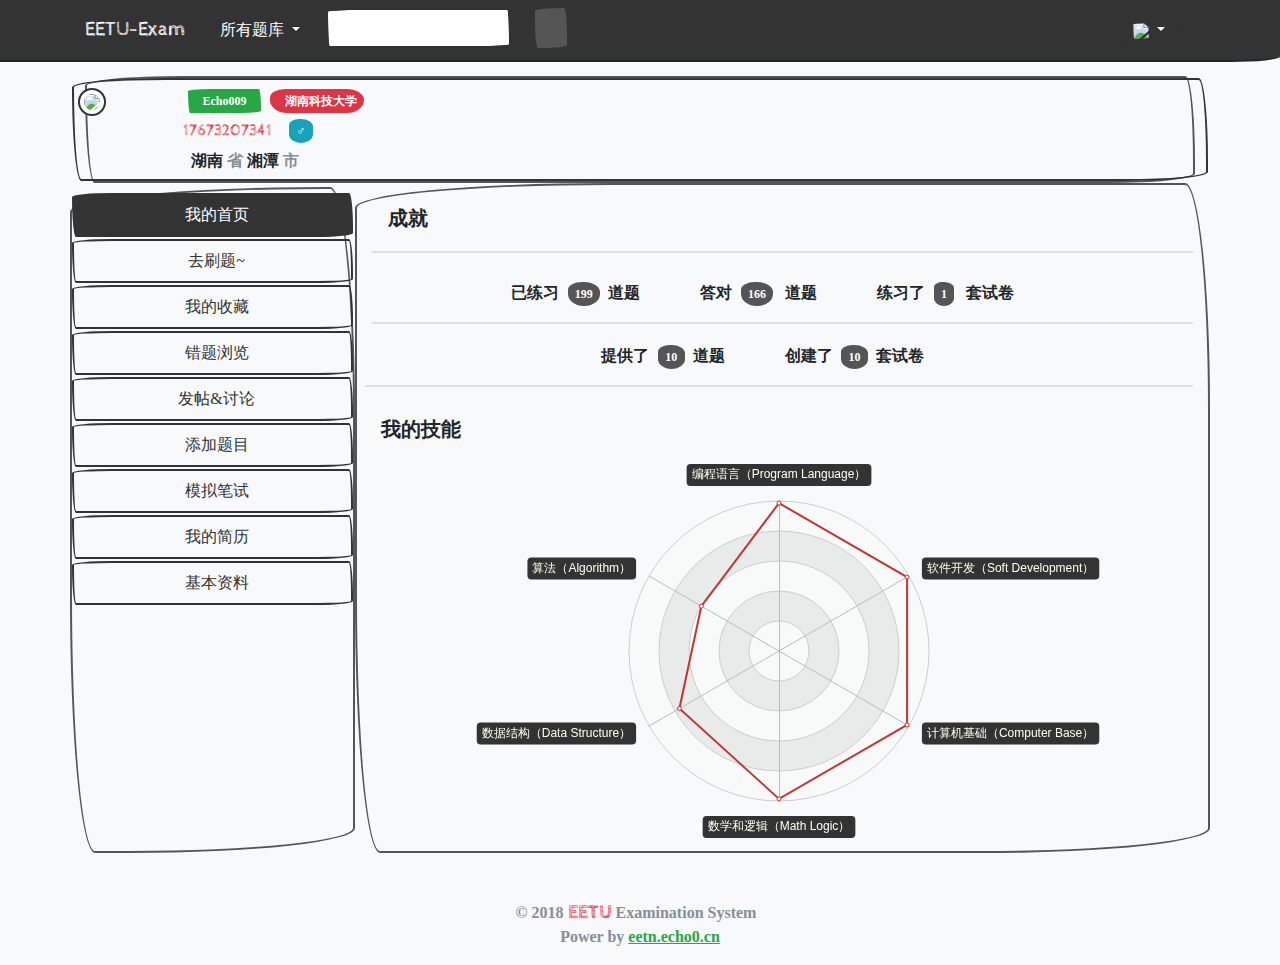
==== page/personal/index.html @ 91b67958 "personal center index page" ====
<!DOCTYPE html>
<html lang="en">
<head>
    <!--
* Author : Ech0
* Email  : ech0.extreme@foxmail.com
* Time   : 05/01/2018 04:28 PM
*-->
    <meta charset="UTF-8">
    <title>个人中心</title>
    <meta name="viewport" content="width=device-width, initial-scale=1, shrink-to-fit=no">
    <!--lib-->
    <script src="../../lib/jquery/jquery.js"></script>
    <link rel="stylesheet" href="../../lib/bootstrap/bootstrap.css">
    <script src="../../lib/bootstrap/popper.js"></script>
    <script src="../../lib/bootstrap/bootstrap.js"></script>
    <script src="../../lib/echarts/echarts.min.js"></script>
    <link rel="stylesheet" href="https://use.fontawesome.com/releases/v5.0.10/css/all.css"
          integrity="sha384-+d0P83n9kaQMCwj8F4RJB66tzIwOKmrdb46+porD/OvrJ+37WqIM7UoBtwHO6Nlg" crossorigin="anonymous">
    <!--sweetalert-->
    <script src="https://unpkg.com/sweetalert/dist/sweetalert.min.js"></script>
    <script src="https://cdn.bootcss.com/store.js/1.3.20/store.js"></script>
    <script src="https://cdn.bootcss.com/axios/0.18.0/axios.js"></script>
    <script src="../../js/constant.js"></script>
    <script src="../../js/common.js"></script>
    <!--todo modify-->
    <link rel="stylesheet" href="../../css/custom.css">

</head>
<body>
<div class="container">
    <div class="navbar navbar-expand-lg fixed-top navbar-dark bg-primary ">
        <div class="container">
            <a href="index.html" class="navbar-brand">EETU-Exam</a>
            <!--菜单按钮-->
            <button class="navbar-toggler" type="button" data-toggle="collapse" data-target="#navbarResponsive"
                    aria-controls="" navbarResponsive aria-expanded="false" aria-label="Toggle navigation">
                <span class="navbar-toggler-icon"></span>
            </button>
            <!--菜单-->
            <div class="collapse navbar-collapse text-center" id="navbarResponsive">
                <ul class="navbar-nav mr-auto">
                    <!--分类下拉框-->
                    <li class="nav-item dropdown ">
                        <div class="nav-link dropdown-toggle btn btn-primary" data-toggle="dropdown"><span
                                id="searchOption" class="pl-2">所有题库</span> <span class="caret"></span></div>
                        <div class="dropdown-menu ">
                            <!--fixed category -->
                            <div class="search-option dropdown-item"><i class="fas fa-terminal"></i>编程语言</div>
                            <div class="search-option dropdown-item"><i class="fas fa-chart-bar"></i></i>算法</div>
                            <div class="search-option dropdown-item"><i class="fab fa-stumbleupon-circle"></i>数据结构</div>
                            <div class="search-option dropdown-item"><i class="fab fa-app-store"></i>数学和逻辑</div>

                            <div class="search-option dropdown-item"><i class="fab fa-connectdevelop"></i>计算机基础</div>
                            <div class="search-option dropdown-item"><i class="fas fa-code"></i>软件开发</div>
                            <hr>
                            <div class="search-option dropdown-item"><i class="fas fa-random"></i>所有题库</div>
                        </div>
                    </li>
                    <li class="nav-item ml-3 ">
                        <!--搜索框-->
                        <form class="form-inline mt-2 mt-md-0 ">
                            <input id="search-keyword" class="form-control mr-sm-2" type="text" placeholder="">
                        </form>
                    </li>
                    <li class="nav-item ml-3 ">
                        <div class="search-btn btn btn-secondary btn-block  my-2 my-sm-0"><i
                                class="h5  mr-1 fas fa-search-plus"></i></div>
                    </li>
                </ul>
                <!--右侧个人选项-->
                <div class="nav navbar-nav float-right ">
                    <div class="nav-item mr-3">
                        <div class="btn-group" role="group" aria-label="Basic example">
                            <div class="btn-group" role="group">
                                <button id="btnGroupDrop2" type="button" class="btn btn-primary dropdown-toggle"
                                        data-toggle="dropdown" aria-haspopup="true" aria-expanded="false">
                                    <img id="nav-head-img" class="rounded"
                                         src="http://p7vng16qv.bkt.clouddn.com/04035c2b-5c7b-49dc-8b2e-8f818f78ae29"
                                         style="max-width: 2.4rem">
                                </button>
                                <div class="dropdown-menu" aria-labelledby="btnGroupDrop2">
                                    <a class="dropdown-item" href="#"><i class="fas fa-heart"></i>题目收藏</a>
                                    <a class="dropdown-item" href="#"><i class="fas fa-book"></i>刷题记录</a>
                                    <a class="dropdown-item" href="#"><i class="fas fa-terminal"></i>我的简历</a>
                                    <a class="dropdown-header" onclick="logout()"> <i
                                            class=" pl-2 h5 fas fa-sign-out-alt"></i>退出</a>
                                </div>
                            </div>
                        </div>
                    </div>


                </div>
            </div>
        </div>
    </div>
    <div class="content mt-3">
        <div id="personal-info-panel" class="panel  w-100 border border-secondary  rounded mt-2">
            <!--base-info-->
            <div class="row border border-primary rounded">
                <!--头像-->
                <div class="col-4 col-lg-1 pl-1 mt-2 pr-1   ">
                    <img id="personal-info-head-img"
                         class="head-img-l img-thumbnail rounded-circle  border border-primary"
                         src="http://p7f7rr200.bkt.clouddn.com/b6463e9a-e8e2-44a6-909b-332887e5d995">
                </div>
                <!--简要信息-->
                <div class="col-6 col-lg-8 mt-2 rounded">
                    <!--username-->
                    <div id="personal-info-username" class="d-inline-block font-weight-bold badge  badge-success">
                        Echo009
                    </div>
                    <div id="personal-info-school" class=" badge badge-pill badge-danger "><i
                            class="fas fa-graduation-cap"></i> 湖南科技大学
                    </div>
                    <div></div>
                    <!--phone-->
                    <div id="personal-info-phone" class="h6 d-inline-block pr-2 mt-2 text-danger">17673207341</div>
                    <!--sex-->
                    <div id="personal-info-sex" class=" badge badge-pill badge-info "> ♂</div>
                    <div></div>
                    <!--email-->
                    <div id="personal-info-email" class="text-muted text-info mt-1"></div>
                    <!--addr-->
                    <div id="personal-info-addr" class="mt-1 h6 font-weight-bold">
                        <i class="fas fa-map-marker mr-2 text-dark"></i> 湖南 <span class="text-muted  "> 省</span> 湘潭<span
                            class="text-muted  "> 市</span>
                    </div>
                </div>
                <!--修改按钮-->
                <div class="col-2 col-lg-1 mt-2 pl-4 offset-lg-2   rounded text-right  ">
                    <div class=" mr-4" data-toggle="tooltip" data-placement="top"
                         title="" data-original-title="修改个人信息">
                        <i class="h5 fas fa-pencil-alt mr-0" style="cursor: pointer"></i>
                    </div>
                </div>
            </div>


        </div>
        <div class="row">
            <!--左侧导航-->
            <div id="nav-group" class="col-md-3 col-12 mt-1 border border-secondary rounded p-0">
                <div class="btn-group-vertical btn-group-toggle w-100 pt-1" data-toggle="buttons">
                    <label class="personal-center-nav btn btn-outline-primary rounded  pb-2 pt-2 mb-1 active "
                           data-target-href="./index.html">
                        <input type="radio" name="options" autocomplete="off" checked="checked">
                        <i class="fas fa-home "></i>我的首页
                    </label>
                    <label class="personal-center-nav btn btn-outline-primary  rounded pb-2 pt-2 mb-1">
                        <input type="radio" name="options" autocomplete="off">
                        <i class="fab fa-codiepie"></i>去刷题~
                    </label>
                    <label class="personal-center-nav btn btn-outline-primary  rounded pb-2 pt-2 mb-1">
                        <input type="radio" name="options" autocomplete="off">
                        <i class="fas fa-heart"></i>我的收藏
                    </label>
                    <label class="personal-center-nav btn btn-outline-primary  rounded pb-2 pt-2 mb-1">
                        <input type="radio" name="options" autocomplete="off">
                        <i class="fas fa-exclamation-circle"></i>错题浏览
                    </label>
                    <label class="personal-center-nav btn btn-outline-primary  rounded pb-2 pt-2 mb-1">
                        <input type="radio" name="options" autocomplete="off">
                        <i class="fas fa-location-arrow"></i>发帖&讨论
                    </label>
                    <label class="personal-center-nav btn btn-outline-primary  rounded pb-2 pt-2 mb-1">
                        <input type="radio" name="options" autocomplete="off">
                        <i class="fas fa-plus-square "></i>添加题目
                    </label>
                    <label class="personal-center-nav btn btn-outline-primary  rounded pb-2 pt-2 mb-1 ">
                        <input type="radio" name="options" autocomplete="off">
                        <i class="fab fa-empire"></i>模拟笔试
                    </label>
                    <label class="personal-center-nav btn btn-outline-primary  rounded pb-2 pt-2 mb-1 ">
                        <input type="radio" name="options" autocomplete="off">
                        <i class="fas fa-address-card"></i>我的简历
                    </label>
                    <label class="personal-center-nav btn btn-outline-primary  rounded pb-2 pt-2 mb-1">
                        <input type="radio" name="options" autocomplete="off">
                        <i class="fas fa-user-secret"></i>基本资料
                    </label>
                </div>
            </div>
            <!--主面板-->
            <div class="col-md-9 col-12 border border-secondary rounded">
                <div class="row">
                    <!--基础统计信息-->
                    <div class="col-12 ">
                        <div class="text-left pl-2 font-weight-bold h5 pt-3"><i class="h3 fas fa-chart-line"></i> 成就
                        </div>
                        <hr>
                    </div>
                    <div class="col-12   mt-2 text-center ">
                        <span class="pr-5"><i class="h4 fas fa-pen-square "></i>已练习 <span
                                class="badge badge-dark badge-pill mr-2">199</span>道题</span>
                        <div class="d-lg-none"></div>

                        <span class="pr-5"><i class="h4 fas fa-check"></i> 答对 <span
                                class="badge badge-dark badge-pill mr-2"> 166  </span> 道题</span>

                        <div class="d-lg-none"></div>
                        <span class="pr-5"><i class="h4 fas fa-dna"></i>练习了 <span
                                class="badge badge-dark badge-pill mr-2"> 1  </span> 套试卷</span>
                        <hr>
                        <span class="pr-5"><i class="h4 far fa-plus-square"></i> 提供了 <span
                                class="badge badge-dark badge-pill mr-2">10</span>道题</span>
                        <div class="d-lg-none"></div>
                        <span class="pr-5"><i class="h4 fas fa-file-alt"></i> 创建了 <span
                                class="badge badge-dark badge-pill mr-2">10</span>套试卷</span>
                    </div>

                    <div class="col-12 pl-2 d-md-block d-none">
                        <hr>
                        <div class="text-left pl-2 font-weight-bold h5 pt-3"><i class="fas fa-circle-notch"></i> 我的技能
                        </div>
                        <div id="skill-radar" class="w-100 " style="height: 25rem">

                        </div>
                    </div>

                </div>

            </div>


        </div>


    </div>
    <div class="mt-5 mb-3 text-muted text-center">
        &copy; 2018 <span class="h5 text-danger font-weight-bold">EETU</span> Examination System &nbsp;
        <div>Power by <a class="text-success" href="http://echo0.cn "> eetn.echo0.cn </a></div>
    </div>
</div>
</body>

<script>

    // 基于准备好的dom，初始化echarts实例
    var myChart = echarts.init(document.getElementById('skill-radar'));

    // 指定图表的配置项和数据
    var option = {
        tooltip: {},
        radar: {
            shape: 'circle',
            name: {
                textStyle: {
                    color: '#ffe',
                    backgroundColor: '#333333',
                    borderRadius: 4,
                    padding: [5, 5]
                }
            },
            indicator: [
                {name: '编程语言（Program Language）', max: 100},
                {name: '算法（Algorithm）', max: 100},
                {name: '数据结构（Data Structure）', max: 100},
                {name: '数学和逻辑（Math Logic）', max: 100},
                {name: '计算机基础（Computer Base）', max: 100},
                {name: '软件开发（Soft Development）', max: 100}
            ]
        },
        series: [{
            name: 'Ability',
            type: 'radar',
            data: [
                {
                    value: [99, 60, 77, 99, 99, 99],
                    name: 'abliity'
                }
            ]
        }]
    };

    // 使用刚指定的配置项和数据显示图表。
    myChart.setOption(option);
    $(function () {

    });

</script>
</html>
---- css/custom.css ----
body {
    padding-top: 60px;
    background-color: #f8f9fa;
    font-family: 微软雅黑 !important;
}

pre {
    background: #f7f7f9
}

@media (min-width: 768px) {
    body > .navbar-transparent {
        box-shadow: none
    }

    body > .navbar-transparent .navbar-nav > .open > a {
        box-shadow: none
    }
}

#home {
    padding-top: 0px
}

#home .navbar {
    transition: box-shadow 200ms ease-in
}

#home .navbar-brand .nav-link {
    display: inline-block;
    margin-right: -30px
}

#home .navbar-brand img {
    display: inline-block;
    margin: 0 10px;
    width: 30px
}

#home .btn {
    padding: 0.6em 0.7em;
    box-shadow: none;
    font-size: 0.7rem
}

.bs-docs-section {
    margin-top: 4em
}

.bs-docs-section .page-header h1 {
    padding: 2rem 0;
    font-size: 3rem
}

.dropdown-menu.show[aria-labelledby="themes"] {
    display: flex;
    width: 420px;
    flex-wrap: wrap
}

.dropdown-menu.show[aria-labelledby="themes"] .dropdown-item {
    width: 33.333%
}

.dropdown-menu.show[aria-labelledby="themes"] .dropdown-item:first-child {
    width: 100%
}

.bs-component {
    position: relative
}

.bs-component + .bs-component {
    margin-top: 1rem
}

.bs-component .card {
    margin-bottom: 1rem
}

.bs-component .modal {
    position: relative;
    top: auto;
    right: auto;
    left: auto;
    bottom: auto;
    z-index: 1;
    display: block
}

.bs-component .modal-dialog {
    width: 90%
}

.bs-component .popover {
    position: relative;
    display: inline-block;
    width: 220px;
    margin: 20px
}

#source-button {
    position: absolute;
    top: 0;
    right: 0;
    z-index: 100;
    font-weight: bold
}

.nav-tabs {
    margin-bottom: 15px
}

.progress {
    margin-bottom: 10px
}

#footer {
    margin: 5em 0
}

#footer li {
    float: left;
    margin-right: 1.5em;
    margin-bottom: 1.5em
}

#footer p {
    clear: left;
    margin-bottom: 0
}

.splash {
    padding: 12em 0 3em;
    background-color: #2196F3;
    color: #fff;
    text-align: center
}

.splash .logo {
    width: 160px
}

.splash h1 {
    font-size: 3em;
    color: #fff
}

.splash #social {
    margin: 2em 0 3em
}

.splash .alert {
    margin: 2em 0;
    border: none
}

.splash .sponsor a {
    color: #fff
}

.section-tout {
    padding: 6em 0 1em;
    border-bottom: 1px solid rgba(0, 0, 0, 0.05);
    background-color: #eaf1f1
}

.section-tout .fa {
    margin-right: 0.2em
}

.section-tout p {
    margin-bottom: 5em
}

.section-preview {
    padding: 4em 0 4em
}

.section-preview .preview {
    margin-bottom: 4em;
    background-color: #eaf1f1
}

.section-preview .preview img {
    max-width: 100%
}

.section-preview .preview .image {
    position: relative
}

.section-preview .preview .image:before {
    box-shadow: inset 0 0 0 1px rgba(0, 0, 0, 0.1);
    position: absolute;
    top: 0;
    left: 0;
    width: 100%;
    height: 100%;
    content: "";
    pointer-events: none
}

.section-preview .preview .options {
    padding: 2em;
    border: 1px solid rgba(0, 0, 0, 0.05);
    border-top: none;
    text-align: center
}

.section-preview .preview .options p {
    margin-bottom: 2em
}

.section-preview .dropdown-menu {
    text-align: left
}

.section-preview .lead {
    margin-bottom: 2em
}

@media (max-width: 767px) {
    .section-preview .image img {
        width: 100%
    }
}

.sponsor img {
    max-width: 100%
}

.sponsor #carbonads {
    max-width: 240px;
    margin: 0 auto
}

.sponsor .carbon-text {
    display: block;
    margin-top: 1em;
    font-size: 12px
}

.sponsor .carbon-poweredby {
    float: right;
    margin-top: 1em;
    font-size: 10px
}

@media (max-width: 767px) {
    .splash {
        padding-top: 8em
    }

    .splash .logo {
        width: 100px
    }

    .splash h1 {
        font-size: 2em
    }

    #banner {
        margin-bottom: 2em;
        text-align: center
    }
}

/*modify by echo009*/
.small-cover-img {
    max-width: 10rem !important;
    margin: auto;
}

.ranking-title {

    font-size: 1rem;
    font-weight: 400;
    line-height: 1.5;
    padding: 0.5rem 1rem;

}

.text-omit {
    text-overflow: ellipsis !important;
}

.form-register {
    width: 100%;
    max-width: 440px;
    padding: 15px;
    margin: 0 auto;
}

.swal-button {
    padding: 7px 19px;
    border-radius: 4px;
    background-color: #78C2AD;
    font-size: 12px;
    border: 1px solid #78C2A0;
    text-shadow: 0px -1px 0px rgba(0, 0, 0, 0.3);
}

/*模态框背景*/
.swal-overlay {
    background-color: rgba(43, 165, 137, 0.45);
}

/*模态框正文*/
.swal-text {
    font-size: medium;
    padding: auto;
    display: block;
    margin: auto;
    text-align: center;
    color: #1b1e21;
}

/*模态框*/
@media screen and (max-width: 780px) {
    .swal-modal {
        width: 300px;
        height: 200px;
        border: 3px solid white;
    }
}

.btn-img {
    width: 32px;
    height: 27px;
    cursor: pointer;
}

.icon {
    width: 1.5rem;
    height: 1.5rem;
    margin-right: 0.5rem;
}

/*卖家模块*/
.seller-module {

}

/*买家模块*/

.buyer-module {

}

/*变更面板链接*/
.panel-link {

}

/*面板*/
.panel {

}

/*大头像*/
.head-img-l {
    margin: auto;
}

/*大象动画*/
#ele-container {
    position: fixed;
    right: 20%;
    top: 60%;
}

.badge {
    margin-left: 0.3rem !important;
}

/**
搜索选项，导航栏下拉菜单
 */
.search-option {
}

@media (min-width: 768px) {
    .h-md-180 {
        height: 180px;
    }
}

.big-cover-img {
    margin: auto;
}

.detail-store-cover-img {
    width: 6.3rem;
    height: 6.3rem;
}
item {
    margin-right:4rem;
}
i{
    margin-right:0.5rem !important;
}
/**
商品
 */
.product {
    cursor: pointer!important;
}
td{
    vertical-align: middle !important;
}

.vcenter {
    display: inline-block !important;
    vertical-align: middle !important;
    float: none !important;
}

.cart-container {
}
/**
 店铺checkbox
 */
.store-selector {
}
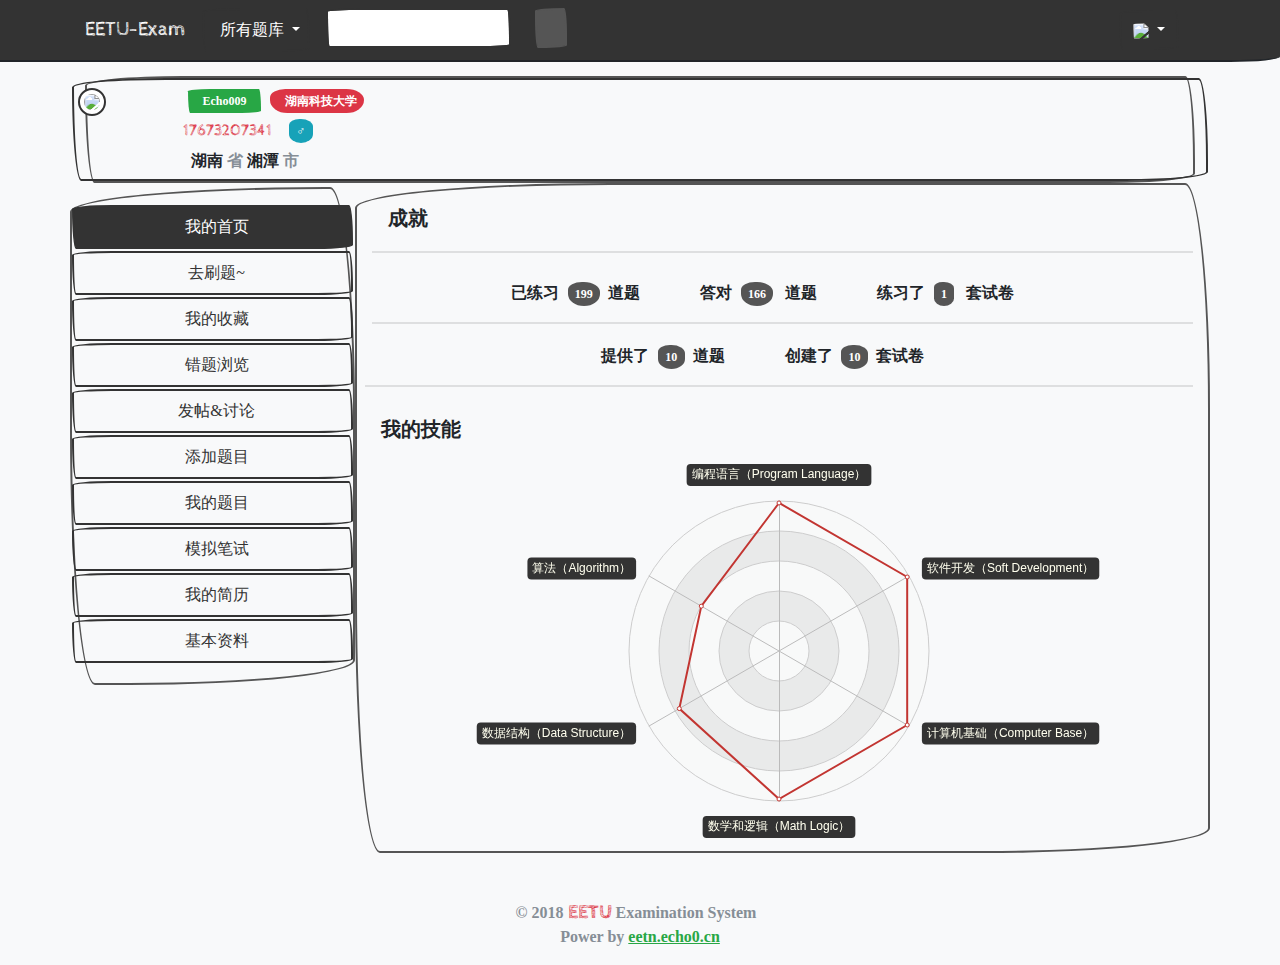
==== commit c38717f0: "add question page" ====
--- a/page/personal/index.html
+++ b/page/personal/index.html
@@ -141,8 +141,8 @@
         </div>
         <div class="row">
             <!--左侧导航-->
-            <div id="nav-group" class="col-md-3 col-12 mt-1 border border-secondary rounded p-0">
-                <div class="btn-group-vertical btn-group-toggle w-100 pt-1" data-toggle="buttons">
+            <div id="nav-group" class="col-md-3 col-12 mt-1 p-0">
+                <div class="btn-group-vertical btn-group-toggle w-100 pt-3 pb-3 border border-secondary rounded " data-toggle="buttons">
                     <label class="personal-center-nav btn btn-outline-primary rounded  pb-2 pt-2 mb-1 active "
                            data-target-href="./index.html">
                         <input type="radio" name="options" autocomplete="off" checked="checked">
@@ -164,9 +164,15 @@
                         <input type="radio" name="options" autocomplete="off">
                         <i class="fas fa-location-arrow"></i>发帖&讨论
                     </label>
-                    <label class="personal-center-nav btn btn-outline-primary  rounded pb-2 pt-2 mb-1">
+                    <label class="personal-center-nav btn btn-outline-primary  rounded pb-2 pt-2 mb-1 "
+                           data-target-href="./add-question.html">
                         <input type="radio" name="options" autocomplete="off">
                         <i class="fas fa-plus-square "></i>添加题目
+                    </label>
+                    <label class="personal-center-nav btn btn-outline-primary  rounded pb-2 pt-2 mb-1 "
+                           data-target-href="">
+                        <input type="radio" name="options" autocomplete="off">
+                        <i class="fab fa-monero"></i>我的题目
                     </label>
                     <label class="personal-center-nav btn btn-outline-primary  rounded pb-2 pt-2 mb-1 ">
                         <input type="radio" name="options" autocomplete="off">
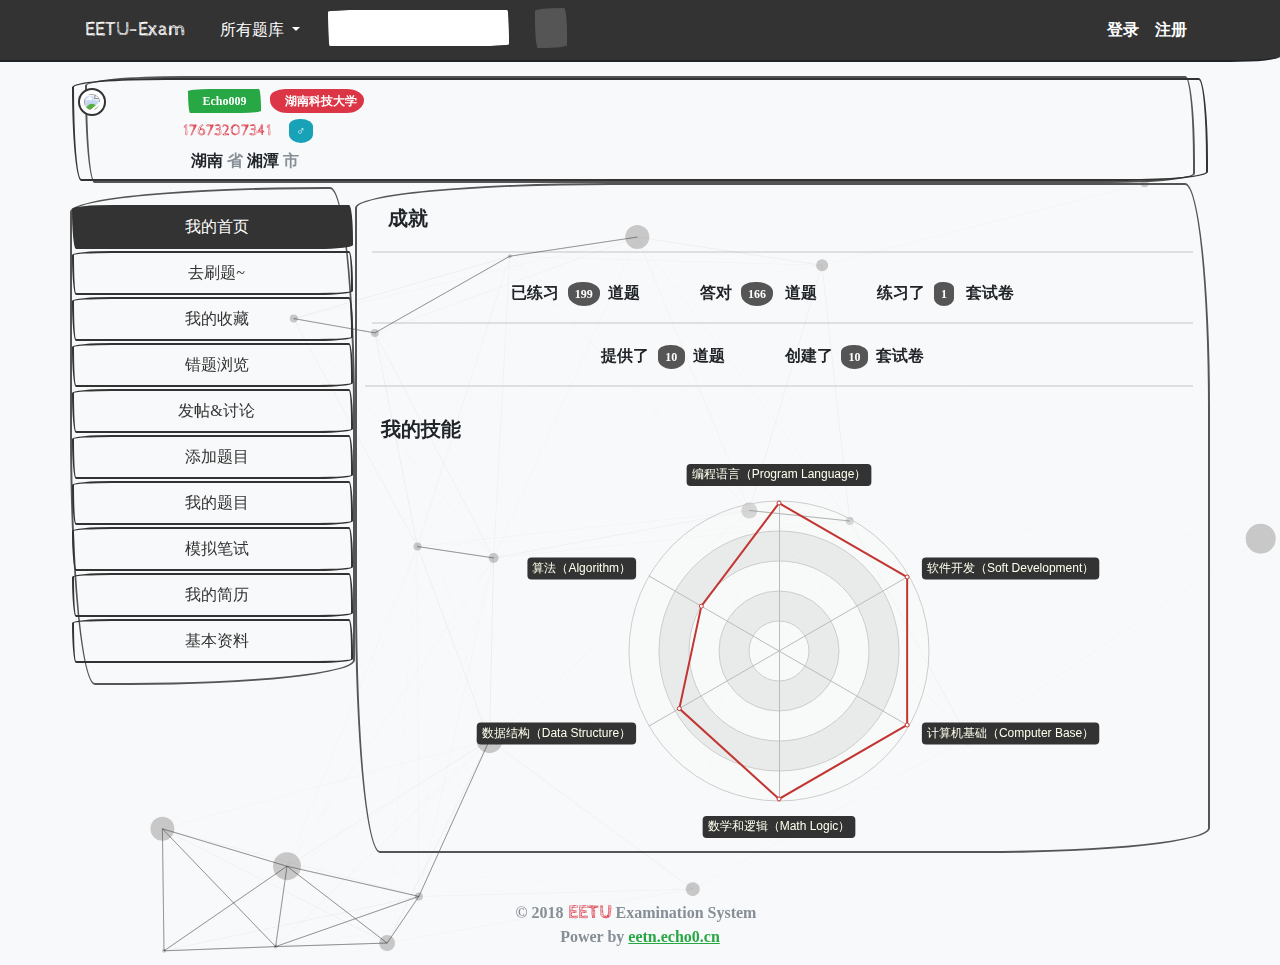
==== commit 380812d7: "search page" ====
--- a/page/personal/index.html
+++ b/page/personal/index.html
@@ -28,6 +28,7 @@
 
 </head>
 <body>
+<canvas id="Mycanvas" style="z-index: -999;position: absolute"></canvas>
 <div class="container">
     <div class="navbar navbar-expand-lg fixed-top navbar-dark bg-primary ">
         <div class="container">
@@ -43,18 +44,18 @@
                     <!--分类下拉框-->
                     <li class="nav-item dropdown ">
                         <div class="nav-link dropdown-toggle btn btn-primary" data-toggle="dropdown"><span
-                                id="searchOption" class="pl-2">所有题库</span> <span class="caret"></span></div>
+                                id="searchOption" class="pl-2" data-category-code="6">所有题库</span> <span class="caret"></span></div>
                         <div class="dropdown-menu ">
                             <!--fixed category -->
-                            <div class="search-option dropdown-item"><i class="fas fa-terminal"></i>编程语言</div>
-                            <div class="search-option dropdown-item"><i class="fas fa-chart-bar"></i></i>算法</div>
-                            <div class="search-option dropdown-item"><i class="fab fa-stumbleupon-circle"></i>数据结构</div>
-                            <div class="search-option dropdown-item"><i class="fab fa-app-store"></i>数学和逻辑</div>
-
-                            <div class="search-option dropdown-item"><i class="fab fa-connectdevelop"></i>计算机基础</div>
-                            <div class="search-option dropdown-item"><i class="fas fa-code"></i>软件开发</div>
+                            <div class="search-option dropdown-item" data-category-code="0"><i class="fas fa-terminal"></i>编程语言</div>
+                            <div class="search-option dropdown-item" data-category-code="1"><i class="fas fa-chart-bar"></i></i>算法</div>
+                            <div class="search-option dropdown-item" data-category-code="2"><i class="fab fa-stumbleupon-circle"></i>数据结构</div>
+                            <div class="search-option dropdown-item" data-category-code="3"><i class="fab fa-app-store"></i>数学和逻辑</div>
+
+                            <div class="search-option dropdown-item" data-category-code="4"><i class="fab fa-connectdevelop"></i>计算机基础</div>
+                            <div class="search-option dropdown-item" data-category-code="5"><i class="fas fa-code"></i>软件开发</div>
                             <hr>
-                            <div class="search-option dropdown-item"><i class="fas fa-random"></i>所有题库</div>
+                            <div class="search-option dropdown-item"><i class="fas fa-random" data-category-code="6"></i>所有题库</div>
                         </div>
                     </li>
                     <li class="nav-item ml-3 ">
@@ -64,33 +65,52 @@
                         </form>
                     </li>
                     <li class="nav-item ml-3 ">
-                        <div class="search-btn btn btn-secondary btn-block  my-2 my-sm-0"><i
+                        <div id="search-btn" class="search-btn btn btn-secondary btn-block  my-2 my-sm-0"><i
                                 class="h5  mr-1 fas fa-search-plus"></i></div>
                     </li>
                 </ul>
-                <!--右侧个人选项-->
-                <div class="nav navbar-nav float-right ">
-                    <div class="nav-item mr-3">
-                        <div class="btn-group" role="group" aria-label="Basic example">
-                            <div class="btn-group" role="group">
-                                <button id="btnGroupDrop2" type="button" class="btn btn-primary dropdown-toggle"
-                                        data-toggle="dropdown" aria-haspopup="true" aria-expanded="false">
-                                    <img id="nav-head-img" class="rounded"
+                <div id="login-links" >
+                    <ul class="nav navbar-nav ml-auto">
+                        <li class="nav-item">
+                            <a class="nav-link" href="../login.html#1" target="_top">登录</a>
+                        </li>
+                        <li class="nav-item">
+                            <a class="nav-link" href="../login.html#2" target="_top">注册</a>
+                        </li>
+                    </ul>
+                </div>
+                <!--已经登录-->
+                <div id="personal-links" class="d-none ">
+                    <div class="nav navbar-nav mr-auto ">
+                        <div class="nav-item mr-3">
+                            <div class="btn-group" role="group" aria-label="Basic example">
+                                <button type="button" class="btn btn-primary">
+                                    <img id="nav-head-img" class="rounded-circle"
                                          src="http://p7vng16qv.bkt.clouddn.com/04035c2b-5c7b-49dc-8b2e-8f818f78ae29"
-                                         style="max-width: 2.4rem">
+                                         style="max-width: 2rem">
                                 </button>
-                                <div class="dropdown-menu" aria-labelledby="btnGroupDrop2">
-                                    <a class="dropdown-item" href="#"><i class="fas fa-heart"></i>题目收藏</a>
-                                    <a class="dropdown-item" href="#"><i class="fas fa-book"></i>刷题记录</a>
-                                    <a class="dropdown-item" href="#"><i class="fas fa-terminal"></i>我的简历</a>
-                                    <a class="dropdown-header" onclick="logout()"> <i
-                                            class=" pl-2 h5 fas fa-sign-out-alt"></i>退出</a>
+                                <button type="button" class="btn btn-primary"
+                                        onclick="window.location.href='./personal/index.html'">
+                                    个人中心
+                                </button>
+                                <div class="btn-group" role="group">
+                                    <button id="btnGroupDrop2" type="button" class="btn btn-success dropdown-toggle"
+                                            data-toggle="dropdown" aria-haspopup="true" aria-expanded="false"></button>
+                                    <div class="dropdown-menu" aria-labelledby="btnGroupDrop2">
+                                        <a class="dropdown-item" href="#"><i class="fas fa-heart"></i>题目收藏</a>
+                                        <a class="dropdown-item" href="#"><i class="fas fa-book"></i>刷题记录</a>
+                                        <a class="dropdown-item" href="#"><i class="fas fa-terminal"></i>我的简历</a>
+
+                                    </div>
                                 </div>
                             </div>
                         </div>
-                    </div>
-
-
+                        <div class="nav-item ">
+                            <div class="nav-link btn " onclick="logout()">退出
+                                <i class=" pl-2 h5 fas fa-sign-out-alt"></i>
+                            </div>
+                        </div>
+                    </div>
                 </div>
             </div>
         </div>
@@ -287,4 +307,5 @@
     });
 
 </script>
+<script src="../../js/animation.js"></script>
 </html>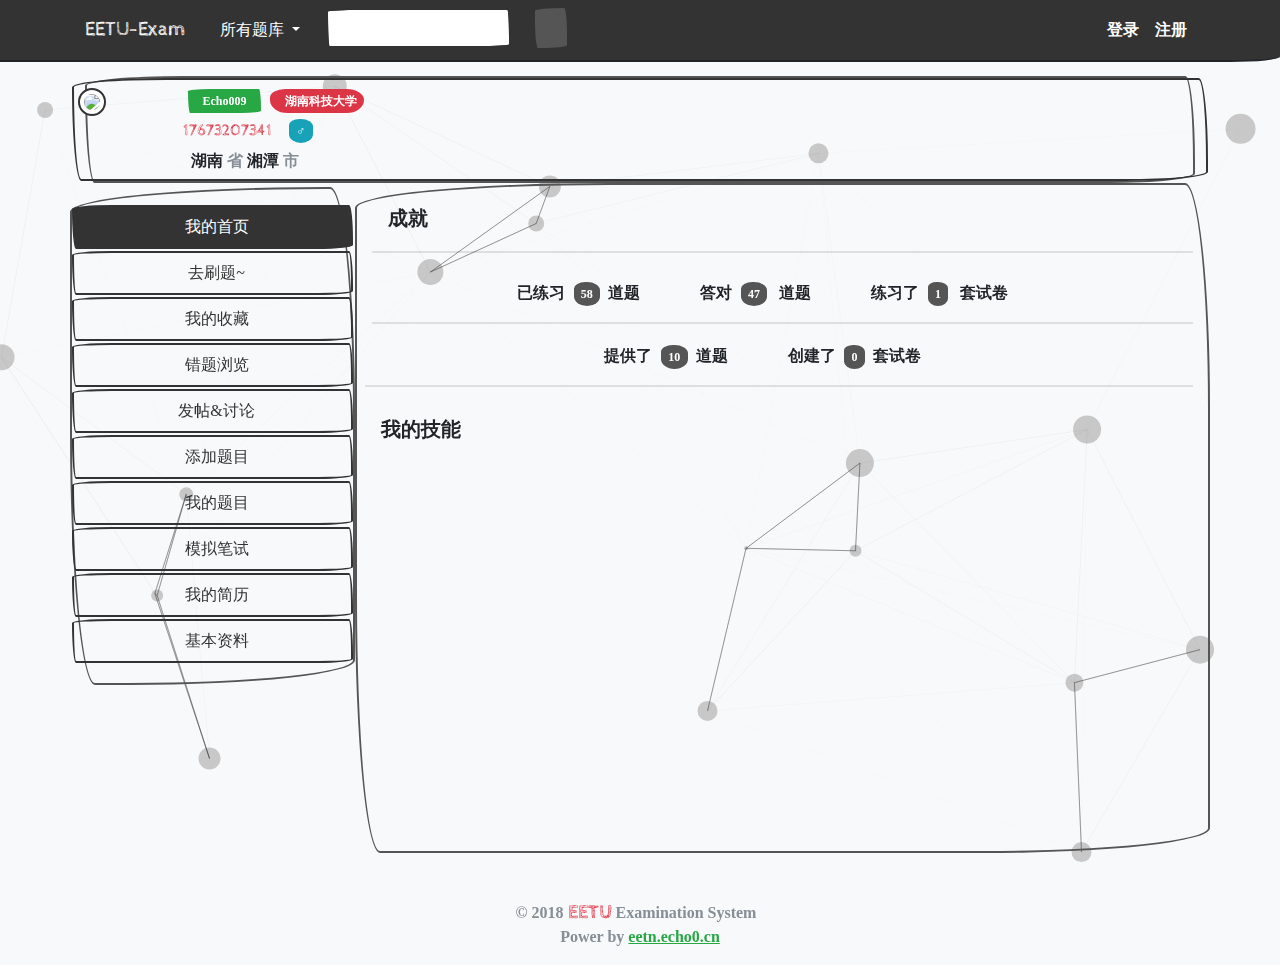
==== commit b2a8b780: "grade module" ====
--- a/page/personal/index.html
+++ b/page/personal/index.html
@@ -23,6 +23,9 @@
     <script src="https://cdn.bootcss.com/axios/0.18.0/axios.js"></script>
     <script src="../../js/constant.js"></script>
     <script src="../../js/common.js"></script>
+
+    <script src="https://cdn.jsdelivr.net/npm/vue@2.5.16/dist/vue.js"></script>
+
     <!--todo modify-->
     <link rel="stylesheet" href="../../css/custom.css">
 
@@ -90,7 +93,7 @@
                                          style="max-width: 2rem">
                                 </button>
                                 <button type="button" class="btn btn-primary"
-                                        onclick="window.location.href='./personal/index.html'">
+                                        onclick="window.location.href=CONTEXT+'page/personal/index.html'">
                                     个人中心
                                 </button>
                                 <div class="btn-group" role="group">
@@ -163,12 +166,14 @@
             <!--左侧导航-->
             <div id="nav-group" class="col-md-3 col-12 mt-1 p-0">
                 <div class="btn-group-vertical btn-group-toggle w-100 pt-3 pb-3 border border-secondary rounded " data-toggle="buttons">
+                    <!--todo-->
                     <label class="personal-center-nav btn btn-outline-primary rounded  pb-2 pt-2 mb-1 active "
                            data-target-href="./index.html">
                         <input type="radio" name="options" autocomplete="off" checked="checked">
                         <i class="fas fa-home "></i>我的首页
                     </label>
-                    <label class="personal-center-nav btn btn-outline-primary  rounded pb-2 pt-2 mb-1">
+                    <label class="personal-center-nav btn btn-outline-primary  rounded pb-2 pt-2 mb-1"
+                           data-target-href="./practice.html">
                         <input type="radio" name="options" autocomplete="off">
                         <i class="fab fa-codiepie"></i>去刷题~
                     </label>
@@ -219,11 +224,11 @@
                     </div>
                     <div class="col-12   mt-2 text-center ">
                         <span class="pr-5"><i class="h4 fas fa-pen-square "></i>已练习 <span
-                                class="badge badge-dark badge-pill mr-2">199</span>道题</span>
+                                class="badge badge-dark badge-pill mr-2">58</span>道题</span>
                         <div class="d-lg-none"></div>
 
                         <span class="pr-5"><i class="h4 fas fa-check"></i> 答对 <span
-                                class="badge badge-dark badge-pill mr-2"> 166  </span> 道题</span>
+                                class="badge badge-dark badge-pill mr-2"> 47  </span> 道题</span>
 
                         <div class="d-lg-none"></div>
                         <span class="pr-5"><i class="h4 fas fa-dna"></i>练习了 <span
@@ -233,7 +238,7 @@
                                 class="badge badge-dark badge-pill mr-2">10</span>道题</span>
                         <div class="d-lg-none"></div>
                         <span class="pr-5"><i class="h4 fas fa-file-alt"></i> 创建了 <span
-                                class="badge badge-dark badge-pill mr-2">10</span>套试卷</span>
+                                class="badge badge-dark badge-pill mr-2">0</span>套试卷</span>
                     </div>
 
                     <div class="col-12 pl-2 d-md-block d-none">
@@ -262,7 +267,19 @@
 </body>
 
 <script>
-
+    var currentUser = store.get(CURRENT_USER);
+    try {
+        if (currentUser.userName) {
+            console.log("current user : " + currentUser.userName);
+            $("#login-links").addClass("d-none");
+            $("#personal-links").removeClass("d-none");
+        }
+    } catch (e) {
+        console.log("请登录 !");
+        setTimeout(function () {
+            window.location.href = CONTEXT + "page/login.html";
+        }, LONG_DELAY);
+    }
     // 基于准备好的dom，初始化echarts实例
     var myChart = echarts.init(document.getElementById('skill-radar'));
 
